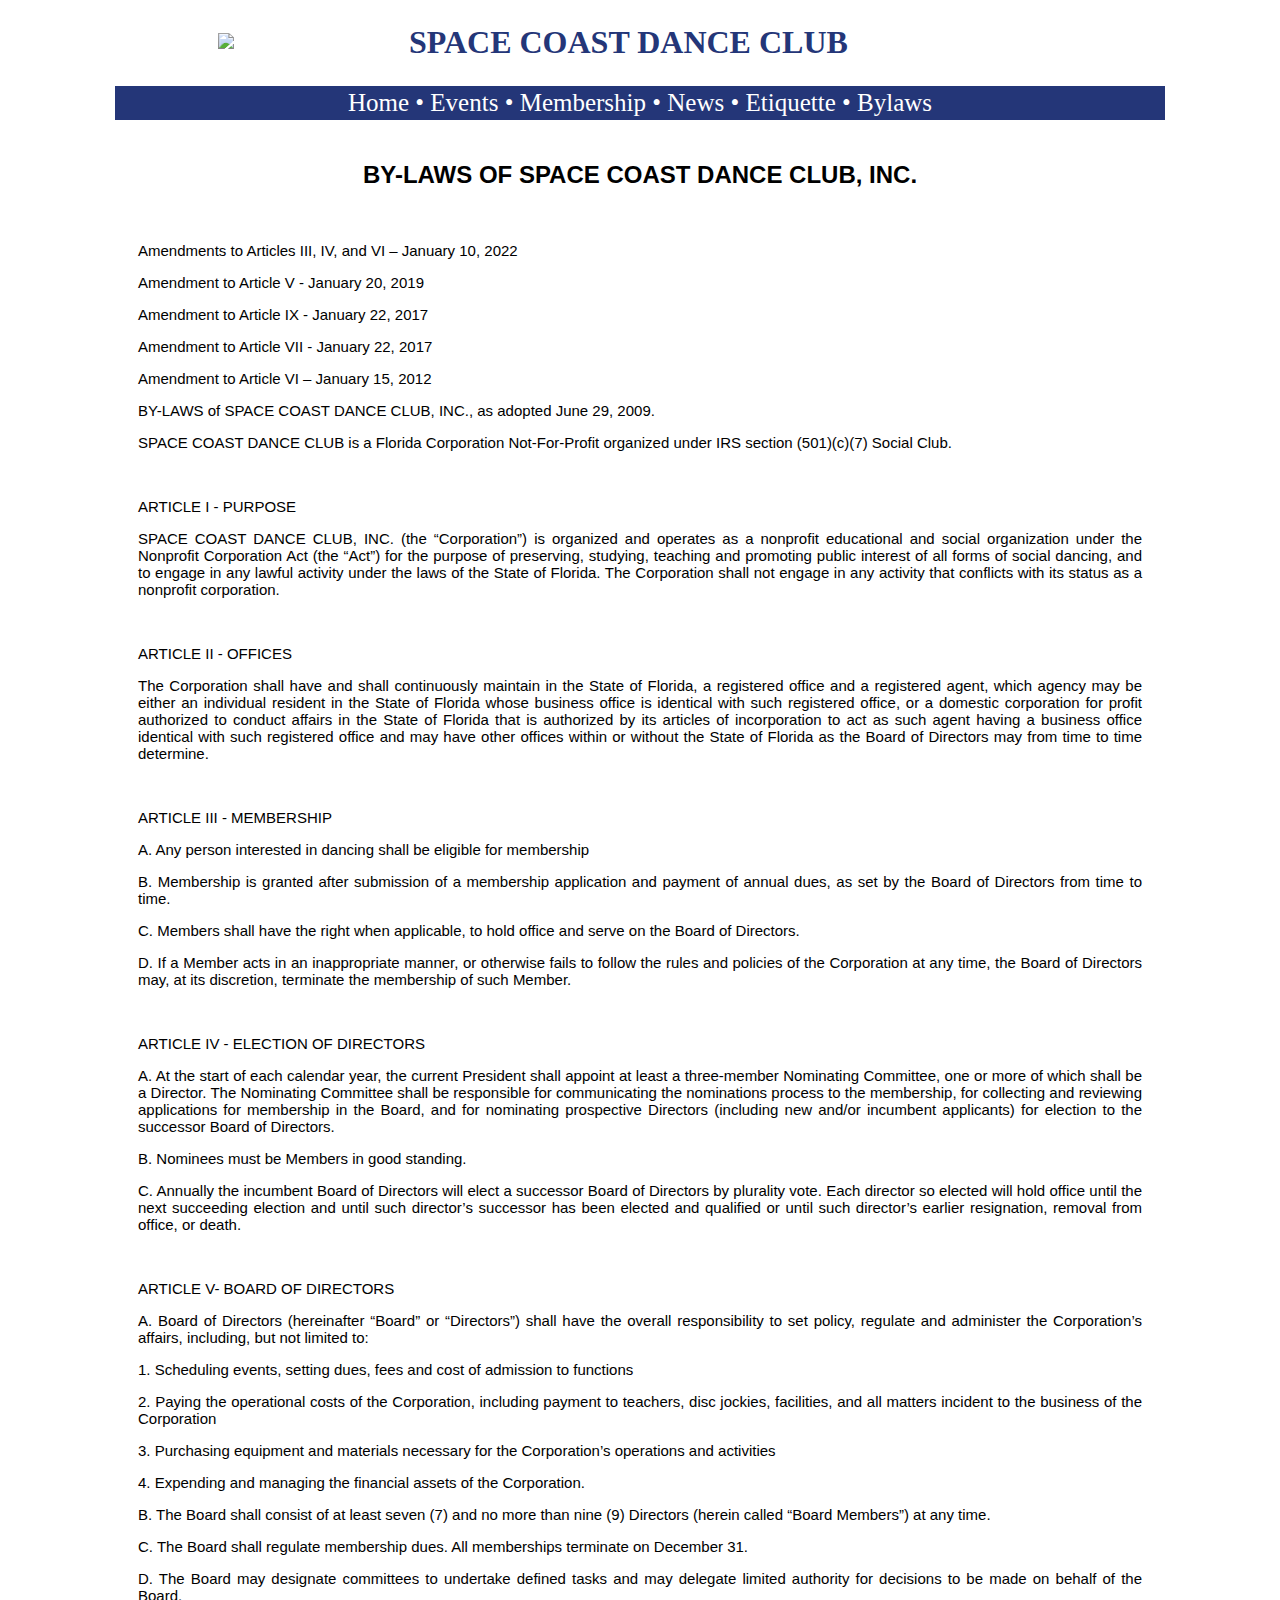
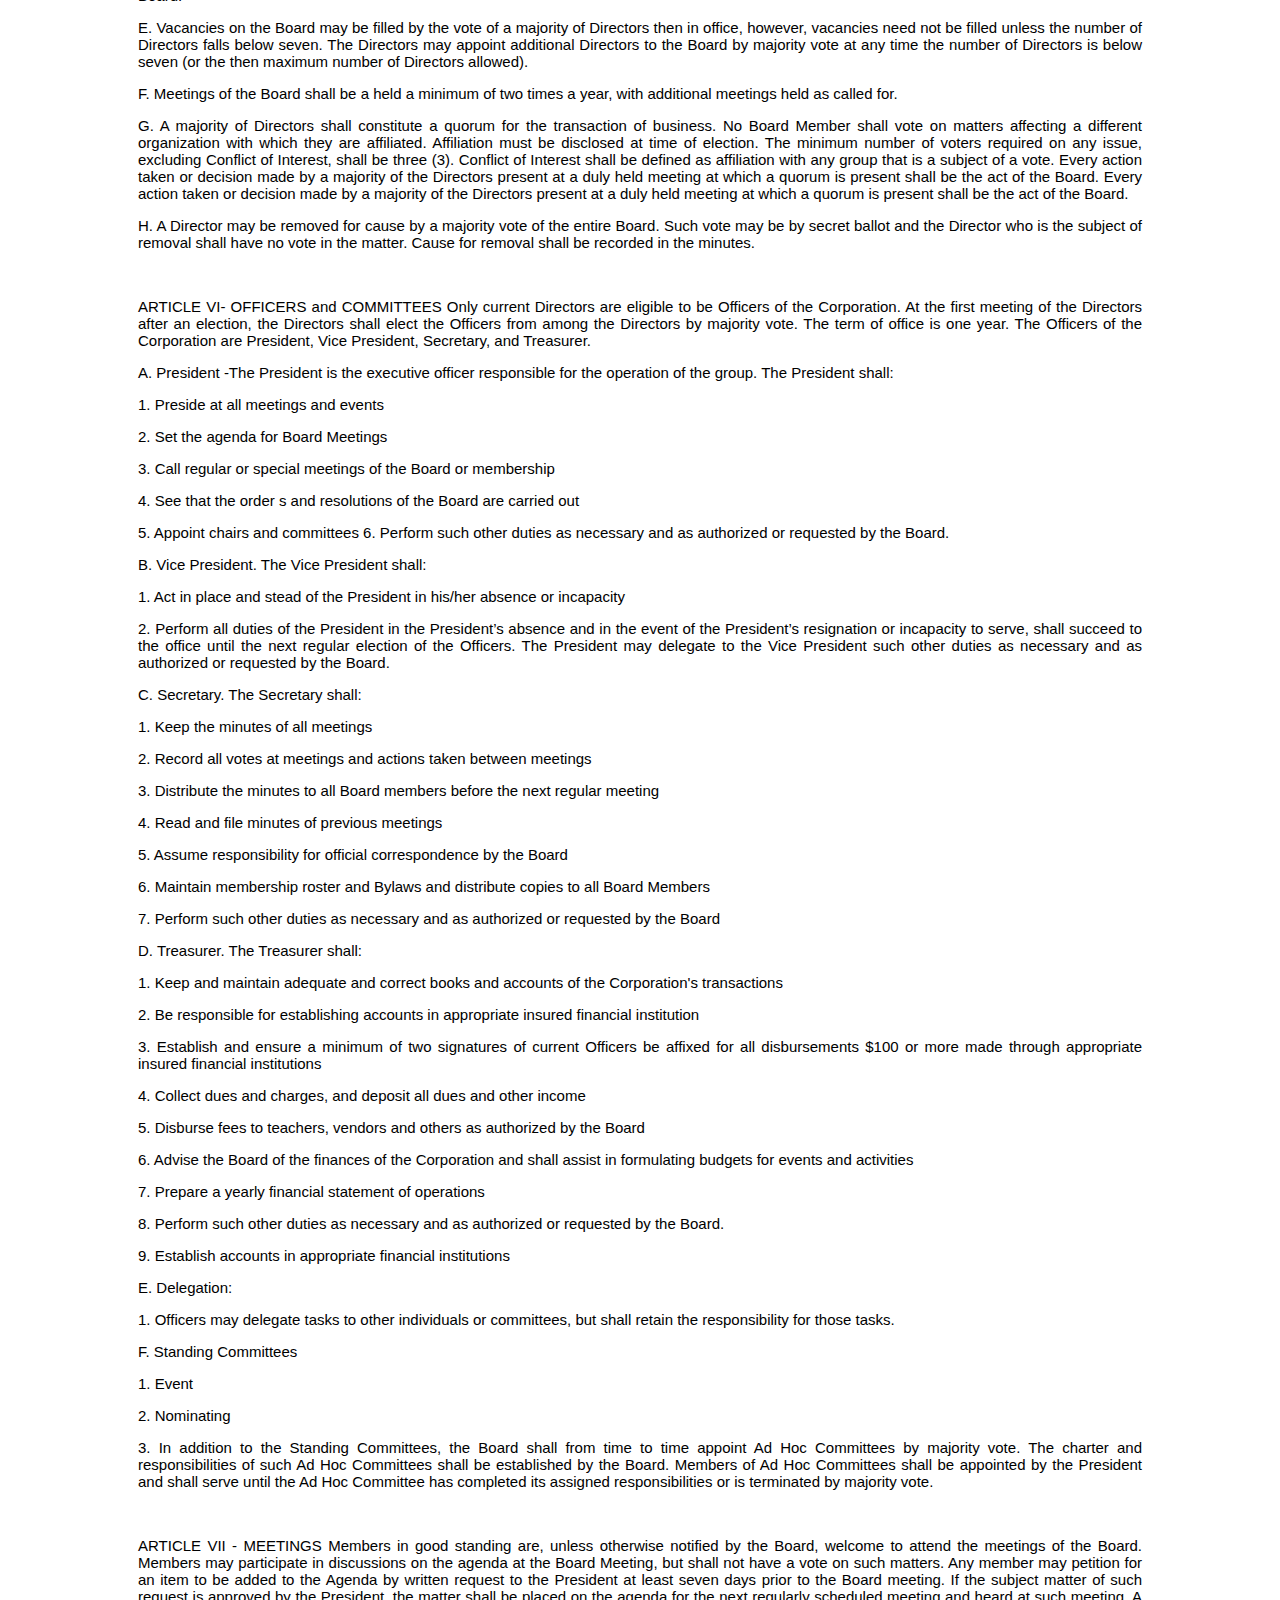
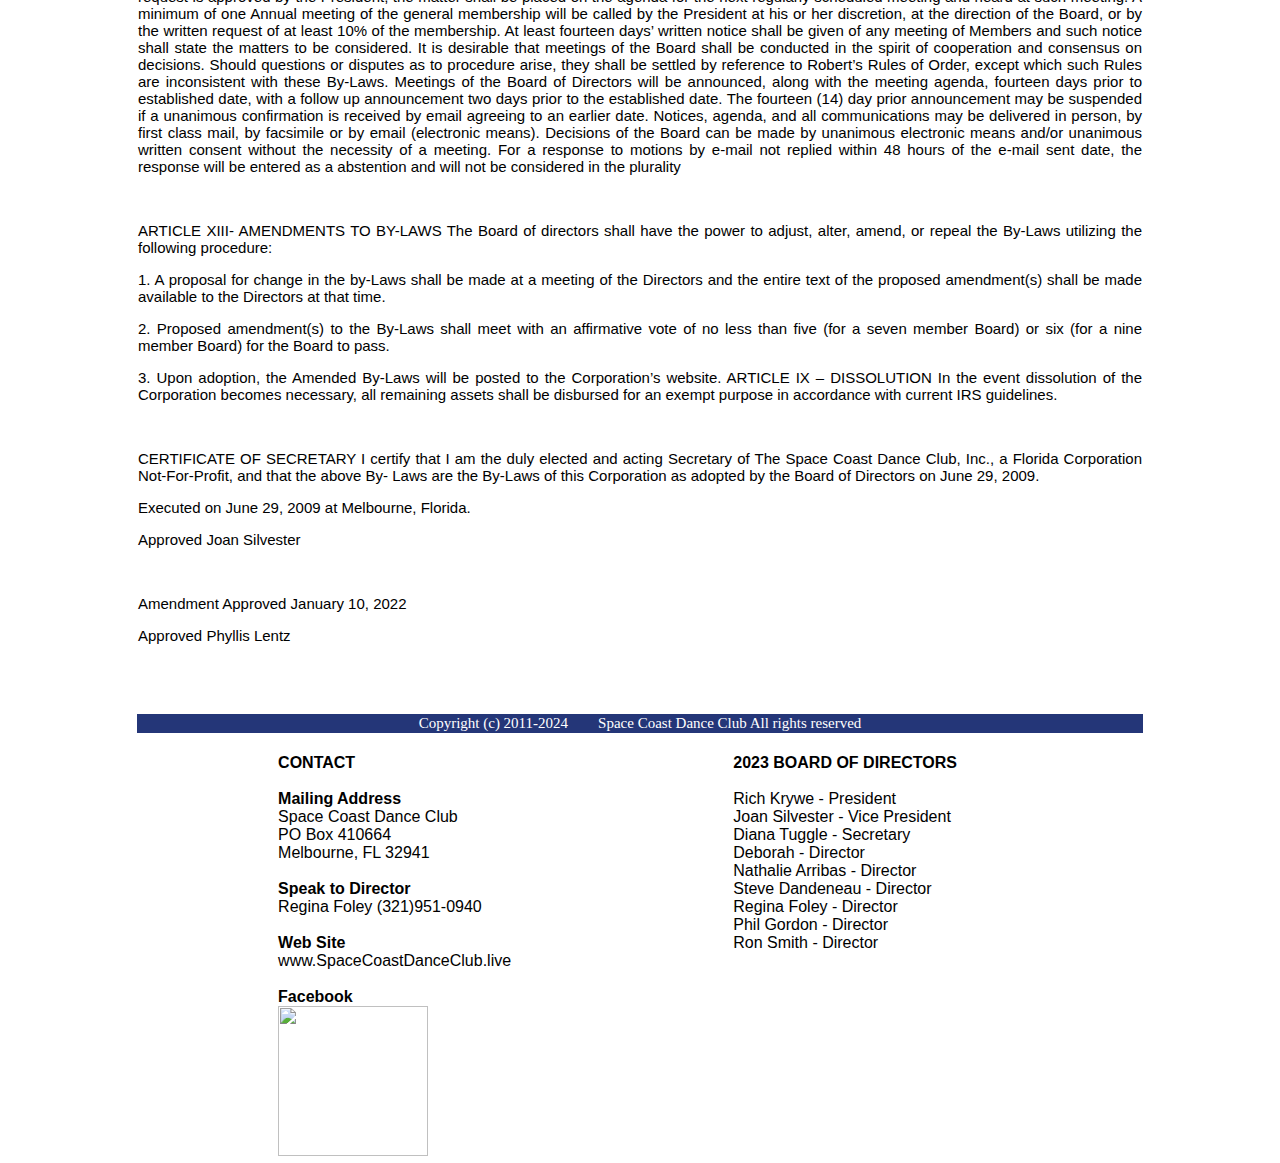
==== bylaws.html @ 27b91f70 "Add files via upload" ====
<!DOCTYPE html>
<html lang="en">
<head>
    <link href="styles.css" rel="stylesheet">
    <meta charset="UTF-8">
    <title>Dance with us at Space Coast Dance Club. See you on the dance floor!</title>    <!-- META -->
    <meta content="dance,space coast dance club,West Coast Swing,WCS,swing,space coast,Melbourne,Florida,Brevard,Indian River,SCDC,Volusia,Seminole,Orlando,Country,cha,Central Florida,swing dancing,dance events,spacecoastdance"
          name="keywords">
    <meta content="Dance with us at Space Coast Dance Club. Space Coast Dance Club is a Not-For-Profit Club in East Central Florida promoting social dance. Check our program on the Website and Facebook and dance with us. See you on the dance floor!"
          name="description">
</head>
<body class="body">
<table align="center" class="top">
    <tr>
        <td width="30%">
            <img class="img-logo" src="./image/logo.jpg">
        </td>
        <td style="text-align: left; color: #243678" width="70%">
            <h1>SPACE COAST DANCE CLUB</h1>
        </td>
    </tr>
</table>
<table align="center" class="menu-link">
    <tr>
        <td align="central">
            <a class="menu-link" href="index.html">Home</a> &#8226;
            <a class="menu-link" href="events.html">Events</a> &#8226;
            <a class="menu-link" href="membership.html">Membership</a> &#8226;
            <a class="menu-link" href="news.html">News</a> &#8226;
            <a class="menu-link" href="etiquette.html">Etiquette</a> &#8226;
            <a class="menu-link" href="bylaws.html">Bylaws</a>
        </td>
    </tr>
</table>

<table align="center" class="contentlefttext">
    <tr>
        <td>
            <br>
            <h2 style="text-align: center">BY-LAWS OF SPACE COAST DANCE CLUB, INC.</h2>
            <br>
            <div>
                <p>Amendments to Articles III, IV, and VI – January 10, 2022</p>
                <p>Amendment to Article V - January 20, 2019</p>
                <p>Amendment to Article IX - January 22, 2017</p>
                <p>Amendment to Article VII - January 22, 2017</p>
                <p>Amendment to Article VI – January 15, 2012</p>
                <p>BY-LAWS of SPACE COAST DANCE CLUB, INC., as adopted June 29, 2009.</p>
                <p>SPACE COAST DANCE CLUB is a Florida Corporation Not-For-Profit organized under IRS section
                    (501)(c)(7)
                    Social Club.<br></p>
                <p><br></p>
                <p>ARTICLE I - PURPOSE</p>
                <p>SPACE COAST DANCE CLUB, INC. (the “Corporation”) is organized and operates as a nonprofit
                    educational
                    and
                    social organization under the Nonprofit Corporation Act (the “Act”) for the purpose of
                    preserving,
                    studying, teaching and promoting public interest of all forms of social dancing, and to engage
                    in
                    any
                    lawful activity under the laws of the State of Florida. The Corporation shall not engage in any
                    activity
                    that conflicts with its status as a nonprofit corporation.</p>
                <p><br></p>
                <p>ARTICLE II - OFFICES</p>
                <p>The Corporation shall have and shall continuously maintain in the State of Florida, a registered
                    office
                    and a registered agent, which agency may be either an individual resident in the State of
                    Florida
                    whose
                    business office is identical with such registered office, or a domestic corporation for profit
                    authorized to conduct affairs in the State of Florida that is authorized by its articles of
                    incorporation to act as such agent having a business office identical with such registered
                    office
                    and
                    may have other offices within or without the State of Florida as the Board of Directors may from
                    time to
                    time determine.</p>
                <p><br></p>
                <p>ARTICLE III - MEMBERSHIP</p>
                <p>A. Any person interested in dancing shall be eligible for membership</p>
                <p>B. Membership is granted after submission of a membership application and payment of annual dues,
                    as
                    set
                    by the Board of Directors from time to time.</p>
                <p>C. Members shall have the right when applicable, to hold office and serve on the Board of
                    Directors.</p>
                <p>D. If a Member acts in an inappropriate manner, or otherwise fails to follow the rules and
                    policies
                    of
                    the Corporation at any time, the Board of Directors may, at its discretion, terminate the
                    membership
                    of
                    such Member.</p>
                <p><br></p>
                <p>ARTICLE IV - ELECTION OF DIRECTORS</p>
                <p>A. At the start of each calendar year, the current President shall appoint at least a
                    three-member
                    Nominating Committee, one or more of which shall be a Director. The Nominating Committee shall
                    be
                    responsible for communicating the nominations process to the membership, for collecting and
                    reviewing
                    applications for membership in the Board, and for nominating prospective Directors (including
                    new
                    and/or
                    incumbent applicants) for election to the successor Board of Directors.</p>
                <p>B. Nominees must be Members in good standing.</p>
                <p>C. Annually the incumbent Board of Directors will elect a successor Board of Directors by
                    plurality
                    vote.
                    Each director so elected will hold office until the next succeeding election and until such
                    director’s
                    successor has been elected and qualified or until such director’s earlier resignation, removal
                    from
                    office, or death.</p>
                <p><br></p>
                <p>ARTICLE V- BOARD OF DIRECTORS</p>
                <p>A. Board of Directors (hereinafter “Board” or “Directors”) shall have the overall responsibility
                    to
                    set
                    policy, regulate and administer the Corporation’s affairs, including, but not limited to:</p>
                <p>1. Scheduling events, setting dues, fees and cost of admission to functions</p>
                <p>2. Paying the operational costs of the Corporation, including payment to teachers, disc jockies,
                    facilities, and all matters incident to the business of the Corporation</p>
                <p>3. Purchasing equipment and materials necessary for the Corporation’s operations and
                    activities</p>
                <p>4. Expending and managing the financial assets of the Corporation.</p>
                <p>B. The Board shall consist of at least seven (7) and no more than nine (9) Directors (herein
                    called
                    “Board Members”) at any time.</p>
                <p>C. The Board shall regulate membership dues. All memberships terminate on December 31.</p>
                <p>D. The Board may designate committees to undertake defined tasks and may delegate limited
                    authority
                    for
                    decisions to be made on behalf of the Board.</p>
                <p>E. Vacancies on the Board may be filled by the vote of a majority of Directors then in office,
                    however,
                    vacancies need not be filled unless the number of Directors falls below seven. The Directors may
                    appoint
                    additional Directors to the Board by majority vote at any time the number of Directors is below
                    seven
                    (or the then maximum number of Directors allowed).</p>
                <p>F. Meetings of the Board shall be a held a minimum of two times a year, with additional meetings
                    held
                    as
                    called for.</p>
                <p>G. A majority of Directors shall constitute a quorum for the transaction of business. No Board
                    Member
                    shall vote on matters affecting a different organization with which they are affiliated.
                    Affiliation
                    must be disclosed at time of election. The minimum number of voters required on any issue,
                    excluding
                    Conflict of Interest, shall be three (3). Conflict of Interest shall be defined as affiliation
                    with
                    any
                    group that is a subject of a vote. Every action taken or decision made by a majority of the
                    Directors
                    present at a duly held meeting at which a quorum is present shall be the act of the Board. Every
                    action
                    taken or decision made by a majority of the Directors present at a duly held meeting at which a
                    quorum
                    is present shall be the act of the Board.</p>
                <p>H. A Director may be removed for cause by a majority vote of the entire Board. Such vote may be
                    by
                    secret
                    ballot and the Director who is the subject of removal shall have no vote in the matter. Cause
                    for
                    removal shall be recorded in the minutes.</p>
                <p><br></p>
                <p>ARTICLE VI- OFFICERS and COMMITTEES Only current Directors are eligible to be Officers of the
                    Corporation. At the first meeting of the Directors after an election, the Directors shall elect
                    the
                    Officers from among the Directors by majority vote. The term of office is one year. The Officers
                    of
                    the
                    Corporation are President, Vice President, Secretary, and Treasurer.</p>
                <p>A. President -The President is the executive officer responsible for the operation of the group.
                    The
                    President shall:</p>
                <p>1. Preside at all meetings and events</p>
                <p>2. Set the agenda for Board Meetings</p>
                <p>3. Call regular or special meetings of the Board or membership</p>
                <p>4. See that the order s and resolutions of the Board are carried out</p>
                <p>5. Appoint chairs and committees 6. Perform such other duties as necessary and as authorized or
                    requested
                    by the Board.</p>
                <p>B. Vice President. The Vice President shall:</p>
                <p>1. Act in place and stead of the President in his/her absence or incapacity</p>
                <p>2. Perform all duties of the President in the President’s absence and in the event of the
                    President’s
                    resignation or incapacity to serve, shall succeed to the office until the next regular election
                    of
                    the
                    Officers. The President may delegate to the Vice President such other duties as necessary and as
                    authorized or requested by the Board.</p>
                <p>C. Secretary. The Secretary shall:</p>
                <p>1. Keep the minutes of all meetings</p>
                <p>2. Record all votes at meetings and actions taken between meetings</p>
                <p>3. Distribute the minutes to all Board members before the next regular meeting</p>
                <p>4. Read and file minutes of previous meetings</p>
                <p>5. Assume responsibility for official correspondence by the Board</p>
                <p>6. Maintain membership roster and Bylaws and distribute copies to all Board Members</p>
                <p>7. Perform such other duties as necessary and as authorized or requested by the Board</p>
                <p>D. Treasurer. The Treasurer shall:</p>
                <p>1. Keep and maintain adequate and correct books and accounts of the Corporation's
                    transactions</p>
                <p>2. Be responsible for establishing accounts in appropriate insured financial institution</p>
                <p>3. Establish and ensure a minimum of two signatures of current Officers be affixed for all
                    disbursements
                    $100 or more made through appropriate insured financial institutions</p>
                <p>4. Collect dues and charges, and deposit all dues and other income</p>
                <p>5. Disburse fees to teachers, vendors and others as authorized by the Board</p>
                <p>6. Advise the Board of the finances of the Corporation and shall assist in formulating budgets
                    for
                    events
                    and activities</p>
                <p>7. Prepare a yearly financial statement of operations</p>
                <p>8. Perform such other duties as necessary and as authorized or requested by the Board.</p>
                <p>9. Establish accounts in appropriate financial institutions</p>
                <p>E. Delegation:</p>
                <p>1. Officers may delegate tasks to other individuals or committees, but shall retain the
                    responsibility
                    for those tasks.</p>
                <p>F. Standing Committees</p>
                <p>1. Event</p>
                <p>2. Nominating</p>
                <p>3. In addition to the Standing Committees, the Board shall from time to time appoint Ad Hoc
                    Committees by
                    majority vote. The charter and responsibilities of such Ad Hoc Committees shall be established
                    by
                    the
                    Board. Members of Ad Hoc Committees shall be appointed by the President and shall serve until
                    the Ad
                    Hoc
                    Committee has completed its assigned responsibilities or is terminated by majority vote.</p>
                <p><br></p>
                <p>ARTICLE VII - MEETINGS Members in good standing are, unless otherwise notified by the Board,
                    welcome
                    to
                    attend the meetings of the Board. Members may participate in discussions on the agenda at the
                    Board
                    Meeting, but shall not have a vote on such matters. Any member may petition for an item to be
                    added
                    to
                    the Agenda by written request to the President at least seven days prior to the Board meeting.
                    If
                    the
                    subject matter of such request is approved by the President, the matter shall be placed on the
                    agenda
                    for the next regularly scheduled meeting and heard at such meeting. A minimum of one Annual
                    meeting
                    of
                    the general membership will be called by the President at his or her discretion, at the
                    direction of
                    the
                    Board, or by the written request of at least 10% of the membership. At least fourteen days’
                    written
                    notice shall be given of any meeting of Members and such notice shall state the matters to be
                    considered. It is desirable that meetings of the Board shall be conducted in the spirit of
                    cooperation
                    and consensus on decisions. Should questions or disputes as to procedure arise, they shall be
                    settled by
                    reference to Robert’s Rules of Order, except which such Rules are inconsistent with these
                    By-Laws.
                    Meetings of the Board of Directors will be announced, along with the meeting agenda, fourteen
                    days
                    prior
                    to established date, with a follow up announcement two days prior to the established date. The
                    fourteen
                    (14) day prior announcement may be suspended if a unanimous confirmation is received by email
                    agreeing
                    to an earlier date. Notices, agenda, and all communications may be delivered in person, by first
                    class
                    mail, by facsimile or by email (electronic means). Decisions of the Board can be made by
                    unanimous
                    electronic means and/or unanimous written consent without the necessity of a meeting. For a
                    response
                    to
                    motions by e-mail not replied within 48 hours of the e-mail sent date, the response will be
                    entered
                    as a
                    abstention and will not be considered in the plurality</p>
                <p><br></p>
                <p>ARTICLE XIII- AMENDMENTS TO BY-LAWS The Board of directors shall have the power to adjust, alter,
                    amend,
                    or repeal the By-Laws utilizing the following procedure:</p>
                <p>1. A proposal for change in the by-Laws shall be made at a meeting of the Directors and the
                    entire
                    text
                    of the proposed amendment(s) shall be made available to the Directors at that time.</p>
                <p>2. Proposed amendment(s) to the By-Laws shall meet with an affirmative vote of no less than five
                    (for
                    a
                    seven member Board) or six (for a nine member Board) for the Board to pass.</p>
                <p>3. Upon adoption, the Amended By-Laws will be posted to the Corporation’s website. ARTICLE IX –
                    DISSOLUTION In the event dissolution of the Corporation becomes necessary, all remaining assets
                    shall be
                    disbursed for an exempt purpose in accordance with current IRS guidelines.</p>
                <p><br></p>
                <p>CERTIFICATE OF SECRETARY I certify that I am the duly elected and acting Secretary of The Space
                    Coast
                    Dance Club, Inc., a Florida Corporation Not-For-Profit, and that the above By- Laws are the
                    By-Laws
                    of
                    this Corporation as adopted by the Board of Directors on June 29, 2009.</p>
                <p>Executed on June 29, 2009 at Melbourne, Florida.</p>
                <p>Approved Joan Silvester</p>
                <p><br></p>
                <p>Amendment Approved January 10, 2022</p>
                <p>Approved Phyllis Lentz</p>
                <p><br></p>
            </div>
        </td>
    </tr>
</table>
<br>
<table align="center" class="content">
    <tr>
        <td align="central" class="footer" colspan="5">
            Copyright (c) 2011-2024 &nbsp;&nbsp;&nbsp;&nbsp;&nbsp;&nbsp; Space Coast Dance Club All rights reserved
        </td>
    </tr>
    <tr>
        <td width="10%">&nbsp;</td>
        <td valign="top" align="center" style="text-align: left;">
            <br>
            <b>CONTACT</b><br><br>
            <b>Mailing Address</b><br>
            Space Coast Dance Club<br>
            PO Box 410664<br>
            Melbourne, FL 32941<br><br>
            <b>Speak to Director</b><br>
            Regina Foley (321)951-0940
            <br><br><b>Web Site</b><br>
            www.SpaceCoastDanceClub.live<br><br>
            <b>Facebook</b><br>
            <a href="https://www.facebook.com/groups/726504260738314/"><img
                    src="./image/fb.jpg" style="width: 150px; height: 150px;"></a>
        </td>
        <td width="10%">&nbsp;</td>
        <td valign="top" align="center" style="text-align: left;">
            <br>
            <b>2023 BOARD OF DIRECTORS</b><br><br>
            Rich Krywe - President<br>
            Joan Silvester - Vice President<br>
            Diana Tuggle - Secretary<br>
            Deborah - Director<br>
            Nathalie Arribas - Director<br>
            Steve Dandeneau - Director<br>
            Regina Foley - Director<br>
            Phil Gordon - Director<br>
            Ron Smith - Director<br>
        </td>
        <td width="10%">&nbsp;</td>
    </tr>
</table>
</body>
</html>
---- styles.css ----
body {
    max-width: max-content;
    width: 1050px;
    margin: auto;
}
p {
    font-size: 15px;
}
.largep {
    font-size: 20px;
}

.img-home {
    width: 100%;
    height: auto;
    object-fit: cover;
}
.img-logo {
    width: 70px;
    background-color: transparent;
    height: auto;
    display: inline-block;
    position: relative;
}
.title{
    font-size: 30px;
    font-family: Consolas;
    line-height: 1.1em;
    color: rgb(31, 37, 110);
    margin-left: 10px;
    margin-right: 10px;
    white-space: nowrap;
}
.top {
    width: auto;
    height: auto;
    font-family: "Arial Narrow";
    margin-left: 100px;
    margin-right: 100px;
}
.menu-link {
    width: 100%;
    font-size: 25px;
    margin-left:0px;
    margin-right:0px;
    font-family: Consolas;
    text-align: center;
    white-space: nowrap;
    background-color: #243678;
    text-decoration: none;
    color: white
}
.footer {
    width: 70%;
    font-size: 15px;
    margin-right:10px;
    margin-left:10px;
    font-family: Consolas;
    text-align: center;
    white-space: nowrap;
    background-color: #243678;
    text-decoration: none;
    color: white
}
.content {
    width: auto;
    height: auto;
    font-family: Arial;
    text-align: center;
    margin-left: 20px;
    margin-right: 20px;
}
.contentlefttext {
    width: auto;
    height: auto;
    font-family: Arial;
    text-align: left;
    margin-left: 20px;
    margin-right: 20px;
}
p {
    text-align: justify;
}
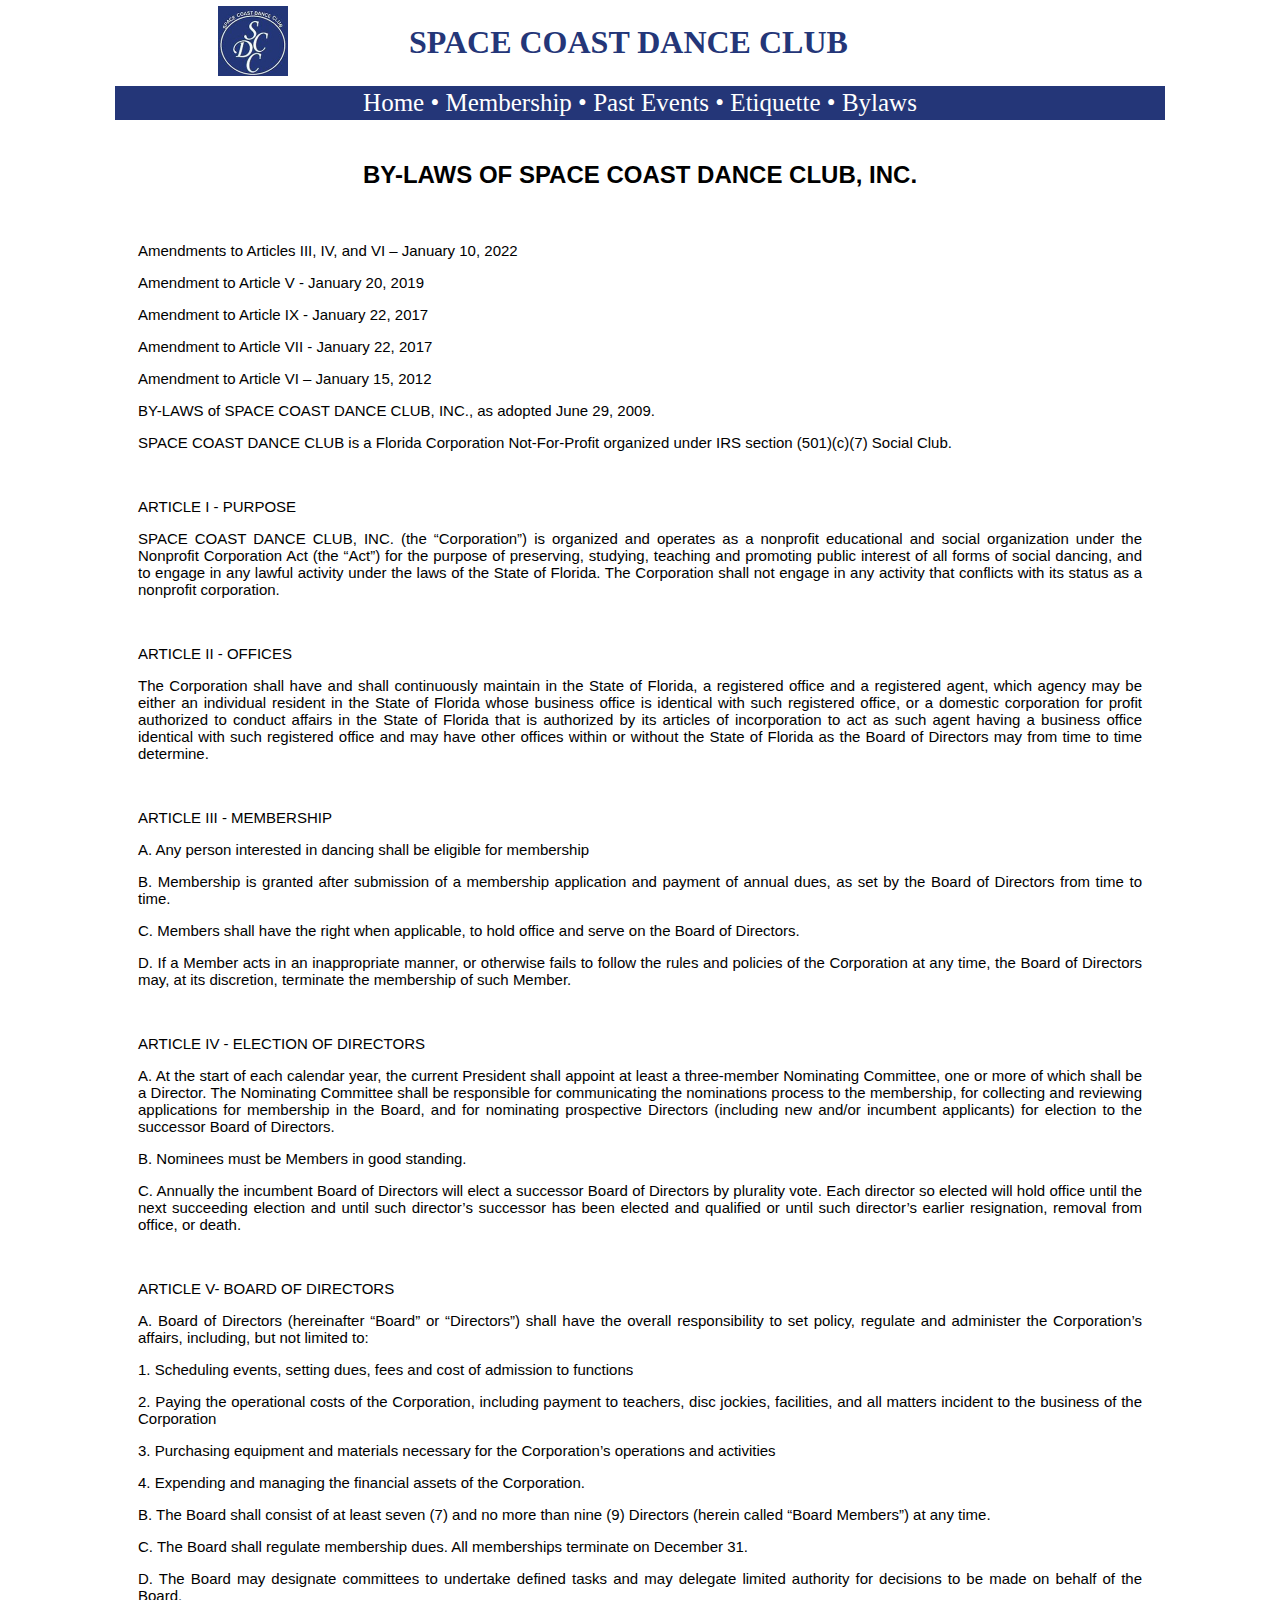
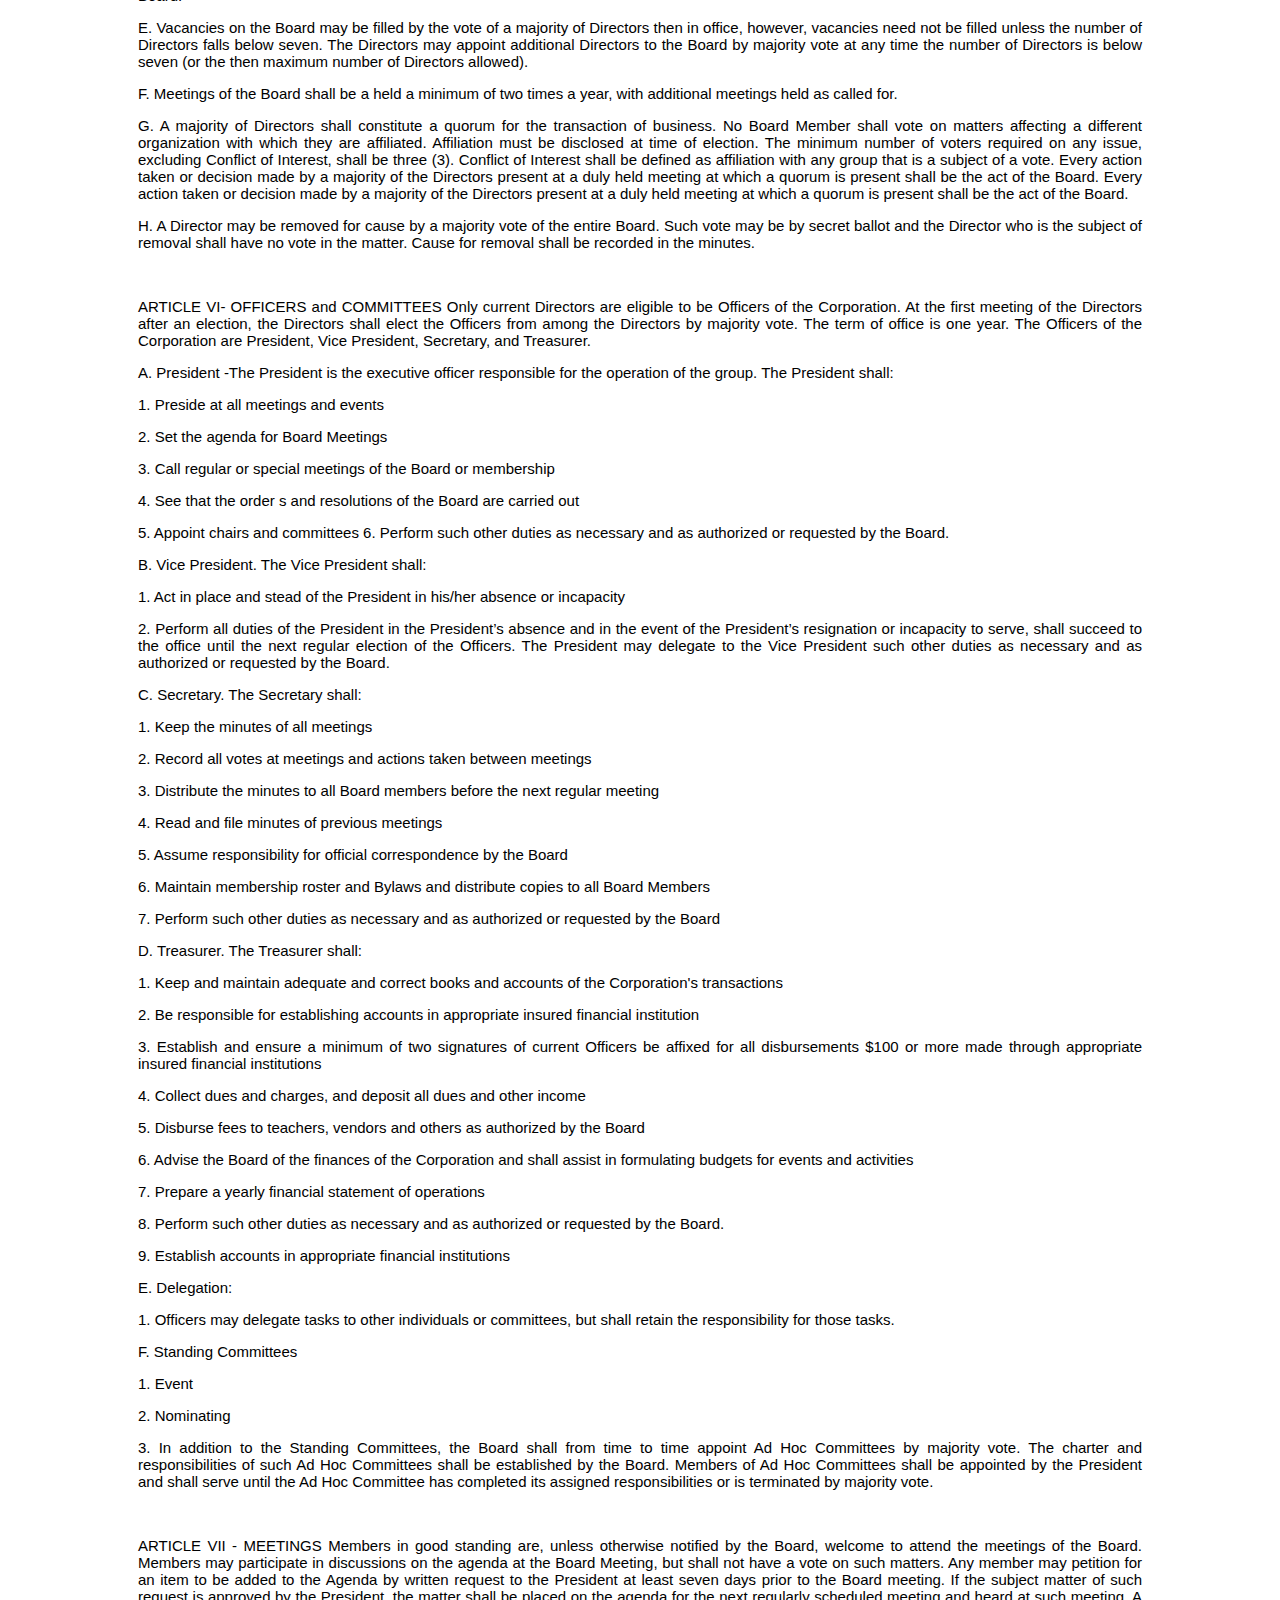
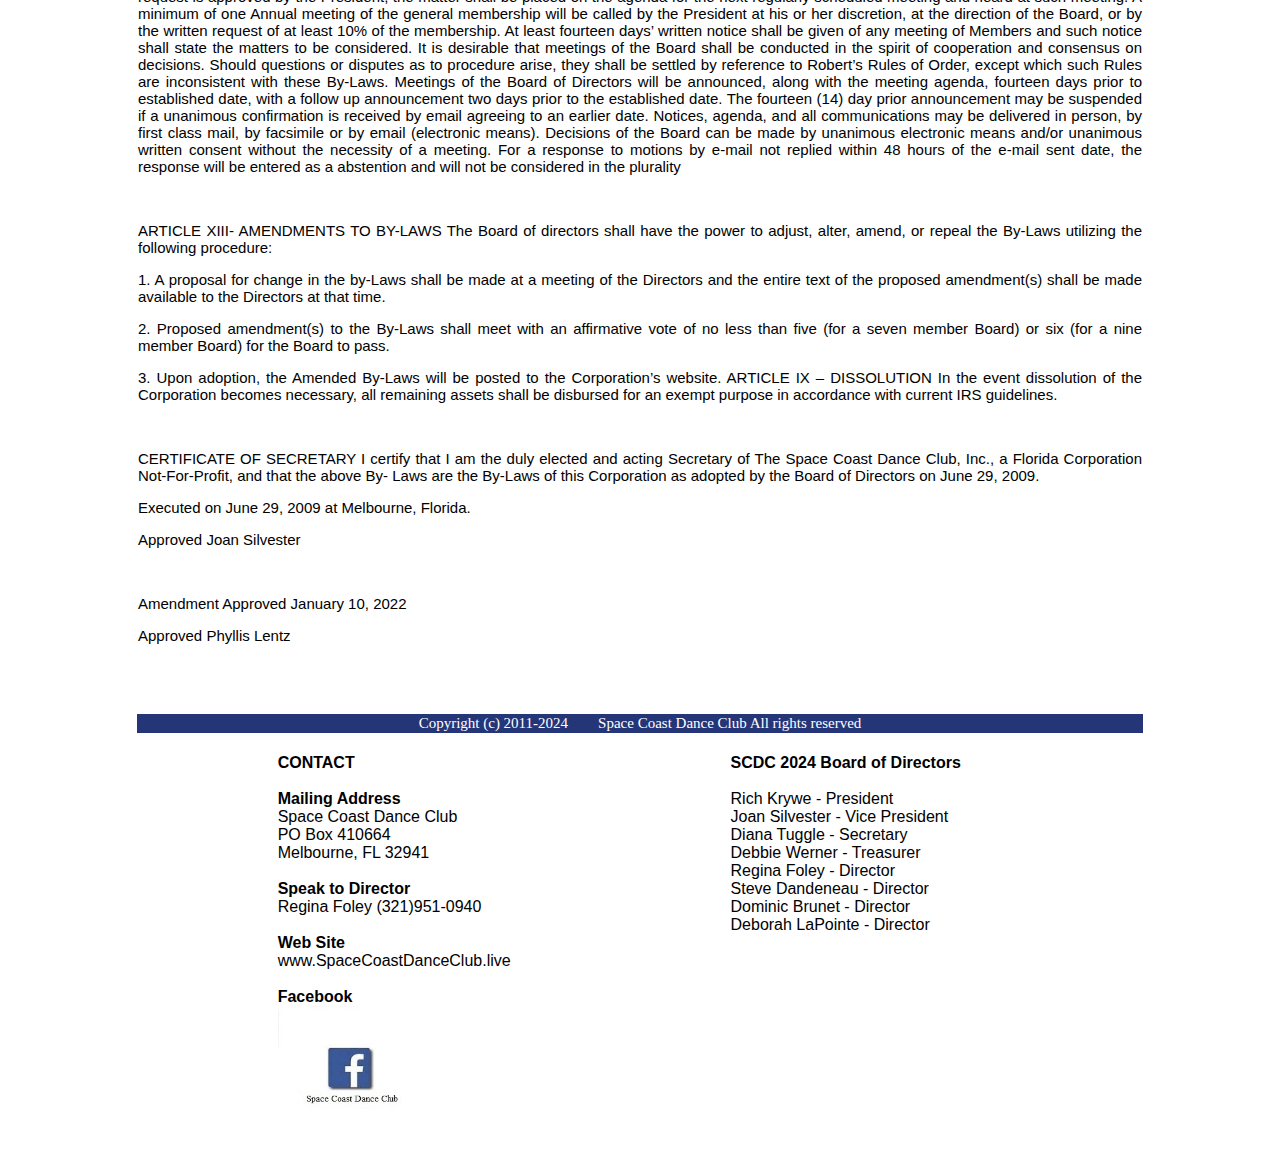
==== commit b3b74232: "2024 Feb check in" ====
--- a/bylaws.html
+++ b/bylaws.html
@@ -24,9 +24,8 @@
     <tr>
         <td align="central">
             <a class="menu-link" href="index.html">Home</a> &#8226;
-            <a class="menu-link" href="events.html">Events</a> &#8226;
             <a class="menu-link" href="membership.html">Membership</a> &#8226;
-            <a class="menu-link" href="news.html">News</a> &#8226;
+            <a class="menu-link" href="events.html">Past Events</a> &#8226;
             <a class="menu-link" href="etiquette.html">Etiquette</a> &#8226;
             <a class="menu-link" href="bylaws.html">Bylaws</a>
         </td>
@@ -341,16 +340,15 @@
         <td width="10%">&nbsp;</td>
         <td valign="top" align="center" style="text-align: left;">
             <br>
-            <b>2023 BOARD OF DIRECTORS</b><br><br>
+            <b>SCDC 2024 Board of Directors</b><br><br>
             Rich Krywe - President<br>
             Joan Silvester - Vice President<br>
             Diana Tuggle - Secretary<br>
-            Deborah - Director<br>
-            Nathalie Arribas - Director<br>
+            Debbie Werner - Treasurer<br>      
+            Regina Foley - Director<br>
             Steve Dandeneau - Director<br>
-            Regina Foley - Director<br>
-            Phil Gordon - Director<br>
-            Ron Smith - Director<br>
+            Dominic Brunet - Director<br>
+            Deborah LaPointe - Director<br>
         </td>
         <td width="10%">&nbsp;</td>
     </tr>
--- a/styles.css
+++ b/styles.css
@@ -53,8 +53,8 @@
 .footer {
     width: 70%;
     font-size: 15px;
-    margin-right:10px;
-    margin-left:10px;
+    margin-right:20px;
+    margin-left:20px;
     font-family: Consolas;
     text-align: center;
     white-space: nowrap;
